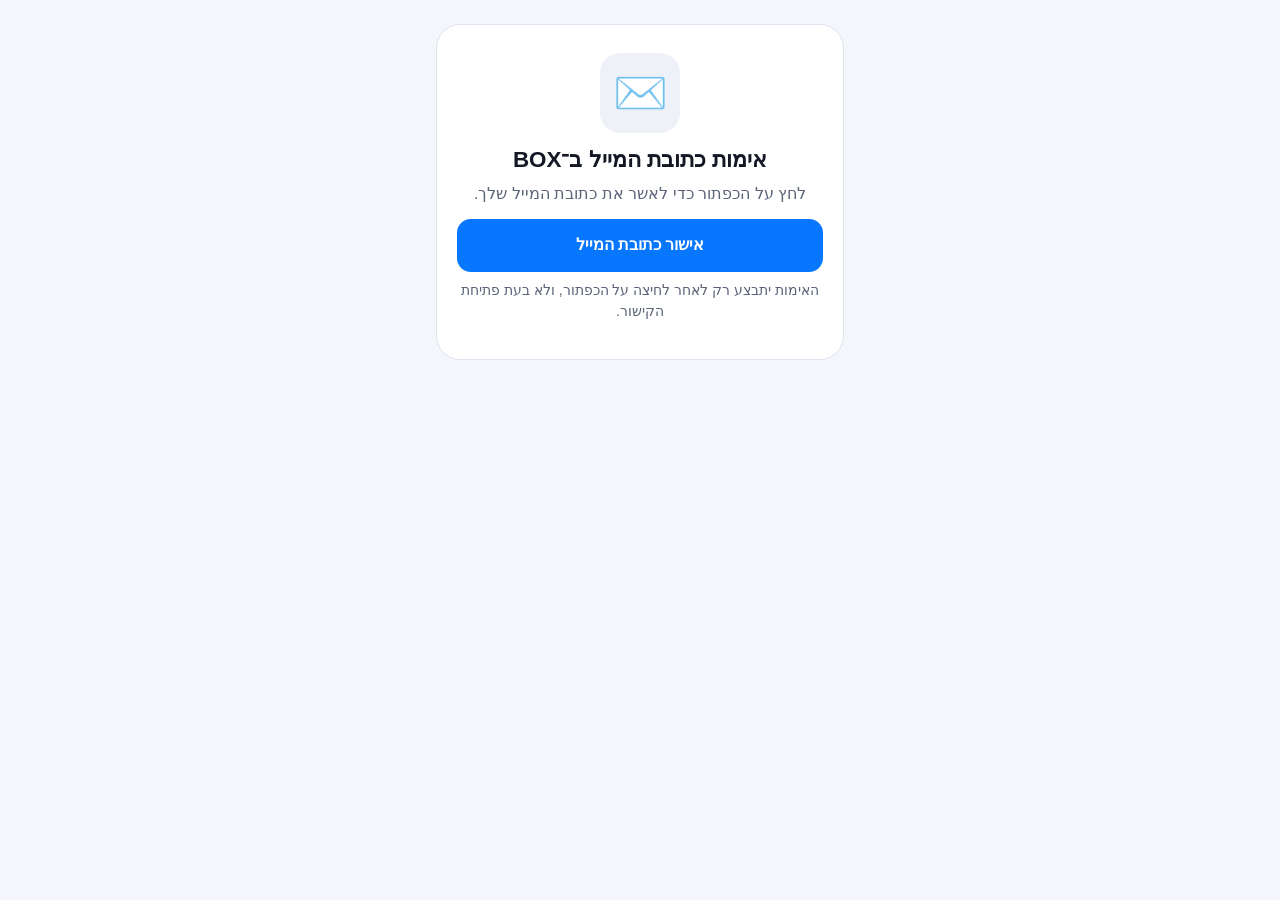
==== confirm/index.html @ f3bfa362 "Add BOX email confirmation landing page" ====
<!doctype html>
<html lang="he" dir="rtl"><head><meta charset="utf-8"><meta name="viewport" content="width=device-width,initial-scale=1">
<meta name="referrer" content="no-referrer"><meta name="robots" content="noindex,nofollow">
<meta http-equiv="Content-Security-Policy" content="default-src 'none'; script-src 'self'; style-src 'self'; connect-src https://vrqeitjcbstgnxufcrff.supabase.co; base-uri 'none'; form-action 'none'">
<title>אימות כתובת המייל · BOX</title><link rel="stylesheet" href="../style.css"><script type="module" src="./confirm.js"></script></head>
<body><main><section class="card"><div class="icon" aria-hidden="true">✉️</div><h1>אימות כתובת המייל ב־BOX</h1>
<p id="status" class="muted" role="status">לחץ על הכפתור כדי לאשר את כתובת המייל שלך.</p>
<button id="confirm" class="btn primary" type="button" disabled>אישור כתובת המייל</button>
<p class="small muted">האימות יתבצע רק לאחר לחיצה על הכפתור, ולא בעת פתיחת הקישור.</p>
</section></main></body></html>
---- style.css ----
:root {
  --bg: #f4f6fb;
  --card: #ffffff;
  --text: #141824;
  --muted: #5b6478;
  --accent: #0877ff;
  --accent-text: #ffffff;
  --soft: #eaf0ff;
  --soft-text: #0659c7;
  --line: #dde3ee;
  --warn: #8a4b00;
  --warn-bg: #fff3e0;
  --chip: #eef1f7;
  color-scheme: light dark;
}
@media (prefers-color-scheme: dark) {
  :root {
    --bg: #0d1019;
    --card: #191d2b;
    --text: #f5f5ff;
    --muted: #a9b2c8;
    --accent: #3d95ff;
    --accent-text: #ffffff;
    --soft: #23304d;
    --soft-text: #bcd6ff;
    --line: #2c3245;
    --warn: #ffd59a;
    --warn-bg: #3a2a12;
    --chip: #262b3c;
  }
}
* { box-sizing: border-box; }
html, body { margin: 0; padding: 0; }
body {
  background: var(--bg);
  color: var(--text);
  font: 16px/1.55 -apple-system, BlinkMacSystemFont, "Segoe UI", Roboto, Arial, "Noto Sans Hebrew", sans-serif;
  min-height: 100vh;
  min-height: 100dvh;
  -webkit-text-size-adjust: 100%;
}
main {
  max-width: 440px;
  margin: 0 auto;
  padding: max(24px, env(safe-area-inset-top)) 16px max(24px, env(safe-area-inset-bottom));
}
.card {
  background: var(--card);
  border: 1px solid var(--line);
  border-radius: 24px;
  padding: 28px 20px;
  text-align: center;
  overflow-wrap: anywhere;
}
.icon {
  width: 80px;
  height: 80px;
  margin: 0 auto 12px;
  border-radius: 20px;
  background: var(--chip);
  display: flex;
  align-items: center;
  justify-content: center;
  font-size: 44px;
  line-height: 1;
  overflow: hidden;
}
.icon img { width: 100%; height: 100%; object-fit: cover; }
h1 { font-size: 1.4rem; line-height: 1.3; margin: 4px 0; }
p { margin: 8px 0; }
.by { color: var(--muted); }
.summary { margin-top: 10px; }
.muted { color: var(--muted); }
.small { font-size: 0.875rem; }
.platforms { color: var(--muted); font-size: 0.9rem; }
.chip {
  display: inline-block;
  background: var(--chip);
  color: var(--text);
  border-radius: 999px;
  padding: 2px 10px;
  margin: 2px 3px;
}
.note {
  background: var(--soft);
  color: var(--soft-text);
  border-radius: 12px;
  padding: 10px 12px;
  font-size: 0.95rem;
}
.note.warn { background: var(--warn-bg); color: var(--warn); }
.btn {
  display: block;
  width: 100%;
  margin: 12px 0 0;
  padding: 14px 16px;
  border-radius: 14px;
  border: 0;
  font: inherit;
  font-weight: 700;
  text-align: center;
  text-decoration: none;
  cursor: pointer;
  -webkit-tap-highlight-color: transparent;
}
.btn.primary { background: var(--accent); color: var(--accent-text); }
.btn.secondary { background: var(--soft); color: var(--soft-text); }
.btn.ghost { background: transparent; color: var(--accent); border: 1px solid var(--line); }
.btn.small { width: auto; margin: 0; padding: 10px 14px; flex: none; }
.btn:focus-visible, .link:focus-visible, input:focus-visible { outline: 3px solid var(--accent); outline-offset: 2px; }
.linkbox { margin-top: 20px; text-align: start; }
.linkbox label { display: block; font-size: 0.875rem; color: var(--muted); margin-bottom: 6px; }
.linkrow { display: flex; gap: 8px; align-items: stretch; }
.linkrow input {
  flex: 1;
  min-width: 0;
  font: 0.85rem/1.4 ui-monospace, SFMono-Regular, Menlo, monospace;
  padding: 10px;
  border-radius: 10px;
  border: 1px solid var(--line);
  background: var(--bg);
  color: var(--text);
}
footer { text-align: center; margin-top: 16px; }
.link {
  background: none;
  border: 0;
  color: var(--accent);
  font: inherit;
  cursor: pointer;
  padding: 8px;
  text-decoration: underline;
}
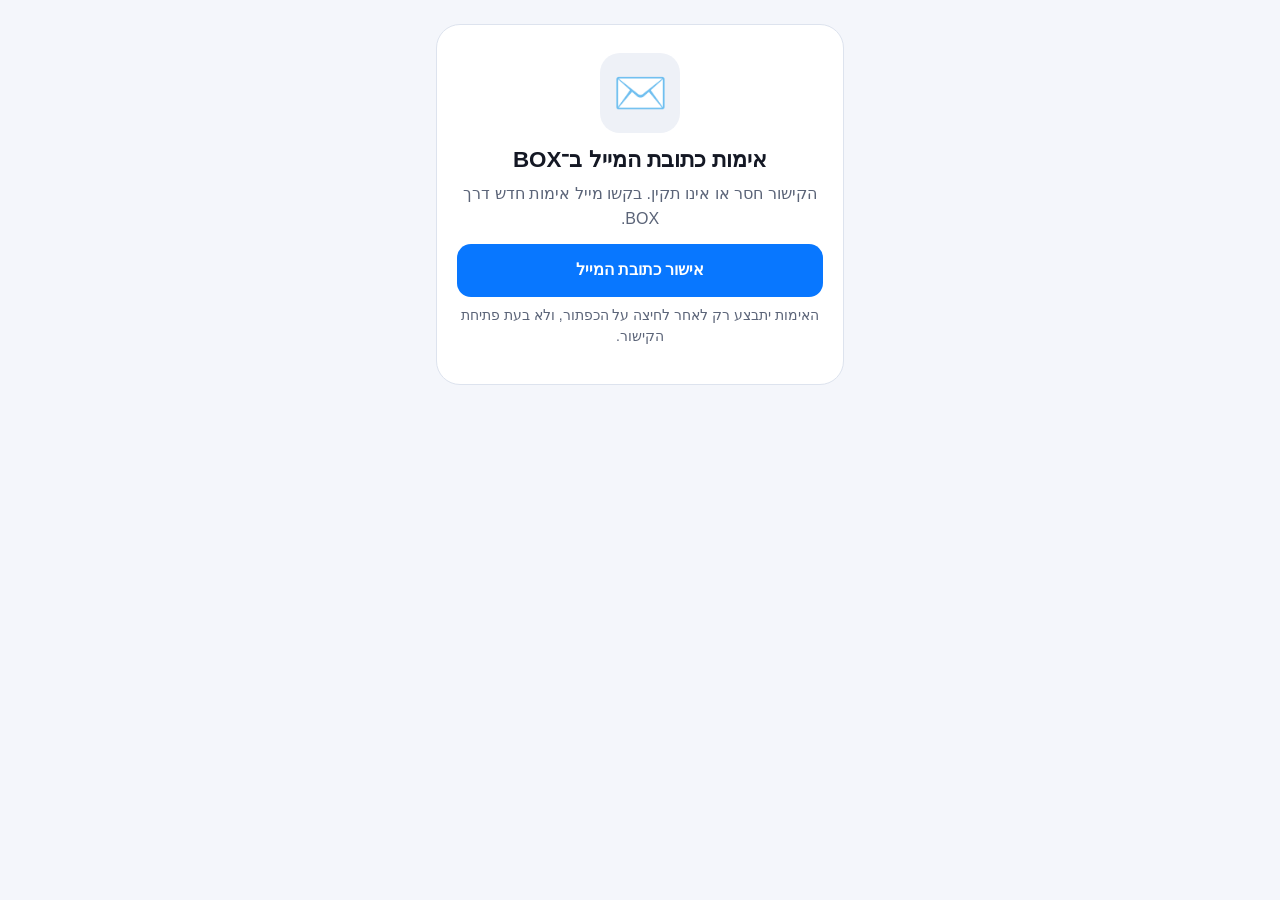
==== commit a33220aa: "Publish the BOX share page (BOX 9366020) Copied by scripts/publish-share-page.sh from web/share at B" ====
--- a/confirm/index.html
+++ b/confirm/index.html
@@ -4,7 +4,7 @@
 <meta http-equiv="Content-Security-Policy" content="default-src 'none'; script-src 'self'; style-src 'self'; connect-src https://vrqeitjcbstgnxufcrff.supabase.co; base-uri 'none'; form-action 'none'">
 <title>אימות כתובת המייל · BOX</title><link rel="stylesheet" href="../style.css"><script type="module" src="./confirm.js"></script></head>
 <body><main><section class="card"><div class="icon" aria-hidden="true">✉️</div><h1>אימות כתובת המייל ב־BOX</h1>
-<p id="status" class="muted" role="status">לחץ על הכפתור כדי לאשר את כתובת המייל שלך.</p>
+<p id="status" class="muted" role="status">לחצו על הכפתור כדי לאשר את כתובת המייל שלכם.</p>
 <button id="confirm" class="btn primary" type="button" disabled>אישור כתובת המייל</button>
 <p class="small muted">האימות יתבצע רק לאחר לחיצה על הכפתור, ולא בעת פתיחת הקישור.</p>
 </section></main></body></html>
